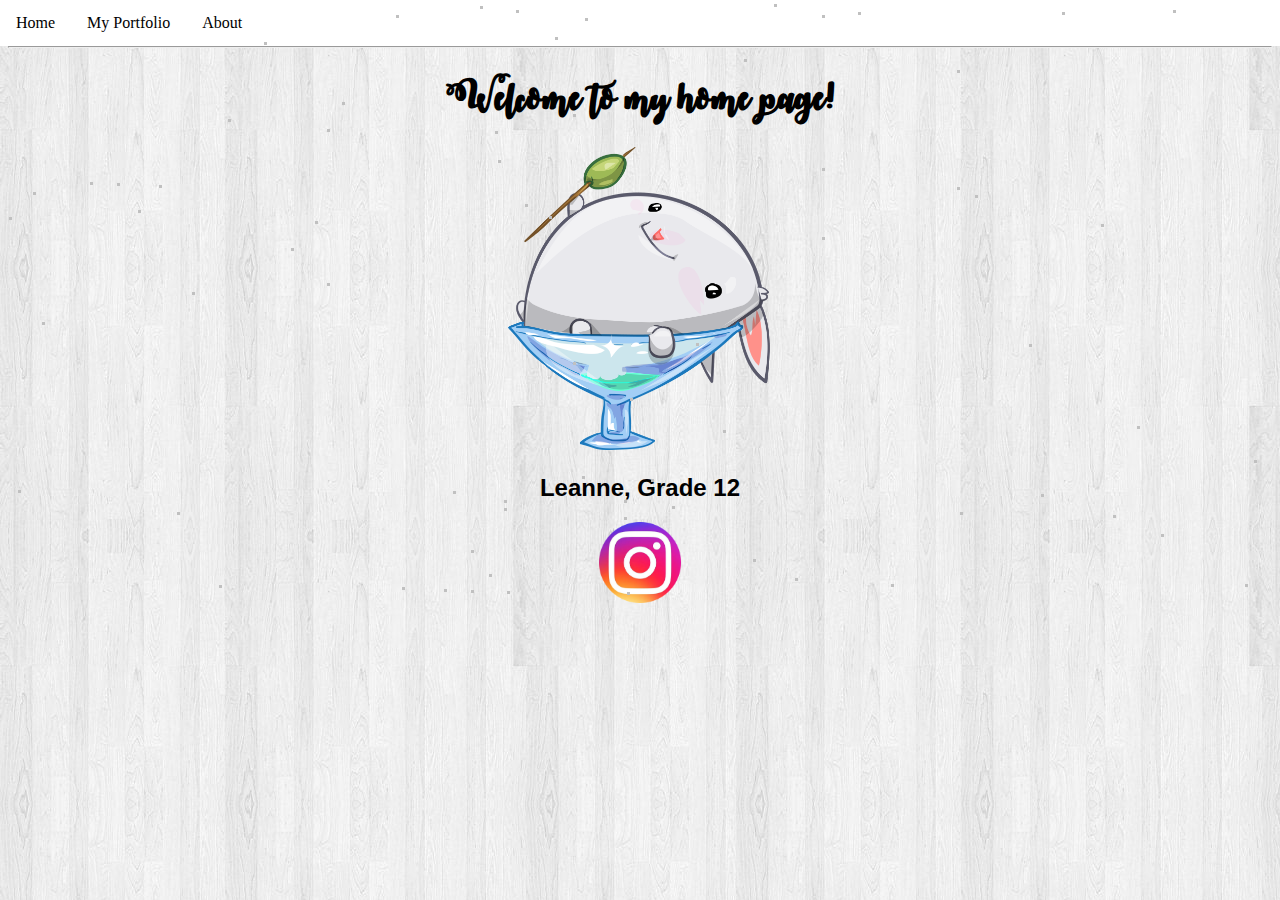
==== index.html @ 629b79e9 "Initial commit" ====
<!doctype html>
<html lang="en">
    <center>
    <head>
        <title>Home</title>
        <link rel="stylesheet" href="style.css" type="text/css">
    </head>
    <script type="text/javascript">

var speed=70; 
var flakes=70; 
var colour="#C0C0C0"; 
var slush=0; 
var over_or_under="over"; 

var flks=new Array();
var flkx=new Array();
var flky=new Array();
var fldy=new Array();
var slss=new Array();
var slsh=new Array();
var swide, shigh, boddie;

function addLoadEvent(funky) {
  var oldonload=window.onload;
  if (typeof(oldonload)!='function') window.onload=funky;
  else window.onload=function() {
    if (oldonload) oldonload();
    funky();
  }
}

addLoadEvent(baby_its_cold_outside);

function baby_its_cold_outside() { if (document.getElementById) {
  var i;
  boddie=document.createElement("div");
  i=boddie.style;
  i.position="fixed";
  i.top="0px";
  i.left="0px";
  i.overflow="visible";
  i.width="1px";
  i.height="1px";
  i.backgroundColor="transparent";
  document.body.appendChild(boddie);
  set_width();
  for (var i=0; i<flakes; i++) {
    flks[i]=createDiv(3, 3, colour);
    flkx[i]=3*Math.floor(Math.random()*swide/3);
    flky[i]=Math.floor(Math.random()*shigh);
    fldy[i]=2+Math.floor(Math.random()*4);
    flks[i].style.left=flkx[i]+"px";
    flks[i].style.top=flky[i]+"px";
	flks[i].style.zIndex=(over_or_under=="over")?"1001":"0";
    boddie.appendChild(flks[i]);
  }
  setInterval("let_it_snow()", speed);
}}

function createDiv(height, width, colour) {
  var div=document.createElement("div");
  div.style.position="absolute";
  div.style.height=height+"px";
  div.style.width=width+"px";
  div.style.overflow="hidden";
  div.style.backgroundColor=colour;
  return (div);
}

window.onresize=set_width;
function set_width() {
  var sw_min=999999;
  var sh_min=999999;
  if (document.documentElement && document.documentElement.clientWidth) {
    if (document.documentElement.clientWidth>0) sw_min=document.documentElement.clientWidth;
    if (document.documentElement.clientHeight>0) sh_min=document.documentElement.clientHeight;
  }
  if (typeof(self.innerWidth)=='number' && self.innerWidth) {
    if (self.innerWidth>0 && self.innerWidth<sw_min) sw_min=self.innerWidth;
    if (self.innerHeight>0 && self.innerHeight<sh_min) sh_min=self.innerHeight;
  }
  if (document.body.clientWidth) {
    if (document.body.clientWidth>0 && document.body.clientWidth<sw_min) sw_min=document.body.clientWidth;
    if (document.body.clientHeight>0 && document.body.clientHeight<sh_min) sh_min=document.body.clientHeight;
  }
  if (sw_min==999999 || sh_min==999999) {
    sw_min=800;
    sh_min=600;
  }
  swide=sw_min-3;
  shigh=sh_min;
  if (slush) {
    if (swide/3>slss.length) for (i=slss.length; i<swide/3; i++) {
      if (!slsh[i]) slsh[i]=3;
      slss[i]=createDiv(slsh[i], 3, colour);
      boddie.appendChild(slss[i]);
    }
    for (i=0; i<swide/3; i++) {
      slss[i].style.height=slsh[i]+"px";
      slss[i].style.top=shigh-slsh[i]+"px";
      slss[i].style.left=3*i+"px";
    }
    if (i<slss.length && slss[i].style.left!="-3px") for (; i<slss.length; i++) slss[i].style.left="-3px";
  }
}

function let_it_snow(c) {
  var i, x, o=0, z=0;
  for (i=0; i<flakes; i++) {
    flky[i]+=fldy[i];
	x=Math.floor(flkx[i]/3);
    if (slush) {
      o+=slsh[x];
      if (flky[i]>=shigh-slsh[x]) {
        if (x<swide && slsh[x]>slsh[x+1]+3) x++;
        else if (x>0 && slsh[x]>slsh[x-1]+3) x--;
        slss[x].style.top=shigh-(slsh[x]+=3)+"px";
        slss[x].style.height=slsh[x]+"px";
		flky[i]=shigh;
	  }
    }
    if (flky[i]>=shigh || flkx[i]>swide) {
	  flky[i]=0;
	  fldy[i]=2+Math.floor(Math.random()*4);
	  flkx[i]=3*Math.floor(Math.random()*swide/3);
	  flks[i].style.left=flkx[i]+"px";
	  z++;
	}
	flks[i].style.top=flky[i]+"px";
  }
  if (o>flakes*slush) for (i=0; i<slsh.length; i++) if (slsh[i]>3) slsh[i]--;
  if (z || o>flakes*slush) set_width();
}
// ]]>
</script>

    <body>
        <ul id="nav">
            <li><a href="index.html">Home</a></li>
            <li><a href="portfolio.html">My Portfolio</a></li>
            <li><a href="about.html">About</a></li>
        </ul>
        <hr>
        <h1>Welcome to my home page!</h1>
        <img src="images/bun.png" width="24%">
        <h2>Leanne, Grade 12</h2>
    </body> 
   
</html>

<style>
.container {
    position: relative;
    width: 50%;
}

.image {
  opacity: 1;
  display: block;
  width: 40%;
  height: auto;
  transition: .5s ease;
  backface-visibility: hidden;
}

.middle {
  transition: .5s ease;
  opacity: 0;
  position: absolute;
  top: 50%;
  left: 50%;
  transform: translate(-50%, -50%);
  -ms-transform: translate(-50%, -50%)
}

.container:hover .image {
  opacity: 0.3;
}

.container:hover .middle {
  opacity: 1;
}

.text {
  background-color: #afafaf;
  color: white;
  font-size: 16px;
  padding: 16px 32px;
}
</style>

<body>
<div class="container">
<img src="images/igg.png" align="middle" width=13% hspace="20"/>
<div class="middle">
    <div class="text">@leannexchang</div>

<img src="images/sc.png" align="middle" width=13%/>
    
    
  
  
  </center>
  
    
  
</div>
---- style.css ----
@font-face{
    font-family: Twilight;
    src: url(fonts/OctoberTwilight.ttf);
}
body{
    background-image: url(images/wood.jpg);
    
    

}
h1{
    font-family: "Twilight", sans-serif;
}
h2{
    font-family: "Arial", serif;
}
p{
    font-family: "Georgia", sans-serif;
}

#nav {
    list-style-type: none;
    margin: -8px;
    padding: 0;
    overflow: hidden;
    background-color: white;
}

#nav li {
    float: left;
}

#nav li a {
    display: block;
    color: black;
    text-align: center;
    padding: 14px 16px;
    text-decoration: none;
}
#nav li a:hover {
    background-color: #eae5e5;
}
/* Dropdown Button */
.dropbtn {
    background-color: #4CAF50;
    color: white;
    padding: 16px;
    font-size: 16px;
    border: none;
    cursor: pointer;
}

/* The container <div> - needed to position the dropdown content */
.dropdown {
    position: relative;
    display: inline-block;
}

/* Dropdown Content (Hidden by Default) */
.dropdown-content {
    display: none;
    position: absolute;
    background-color: #f9f9f9;
    min-width: 160px;
    box-shadow: 0px 8px 16px 0px rgba(0,0,0,0.2);
    z-index: 1;
}

/* Links inside the dropdown */
.dropdown-content a {
    color: black;
    padding: 12px 16px;
    text-decoration: none;
    display: block;
}

/* Change color of dropdown links on hover */
.dropdown-content a:hover {background-color: #f1f1f1}

/* Show the dropdown menu on hover */
.dropdown:hover .dropdown-content {
    display: block;
}

/* Change the background color of the dropdown button when the dropdown content is shown */
.dropdown:hover .dropbtn {
    background-color: #3e8e41;
}
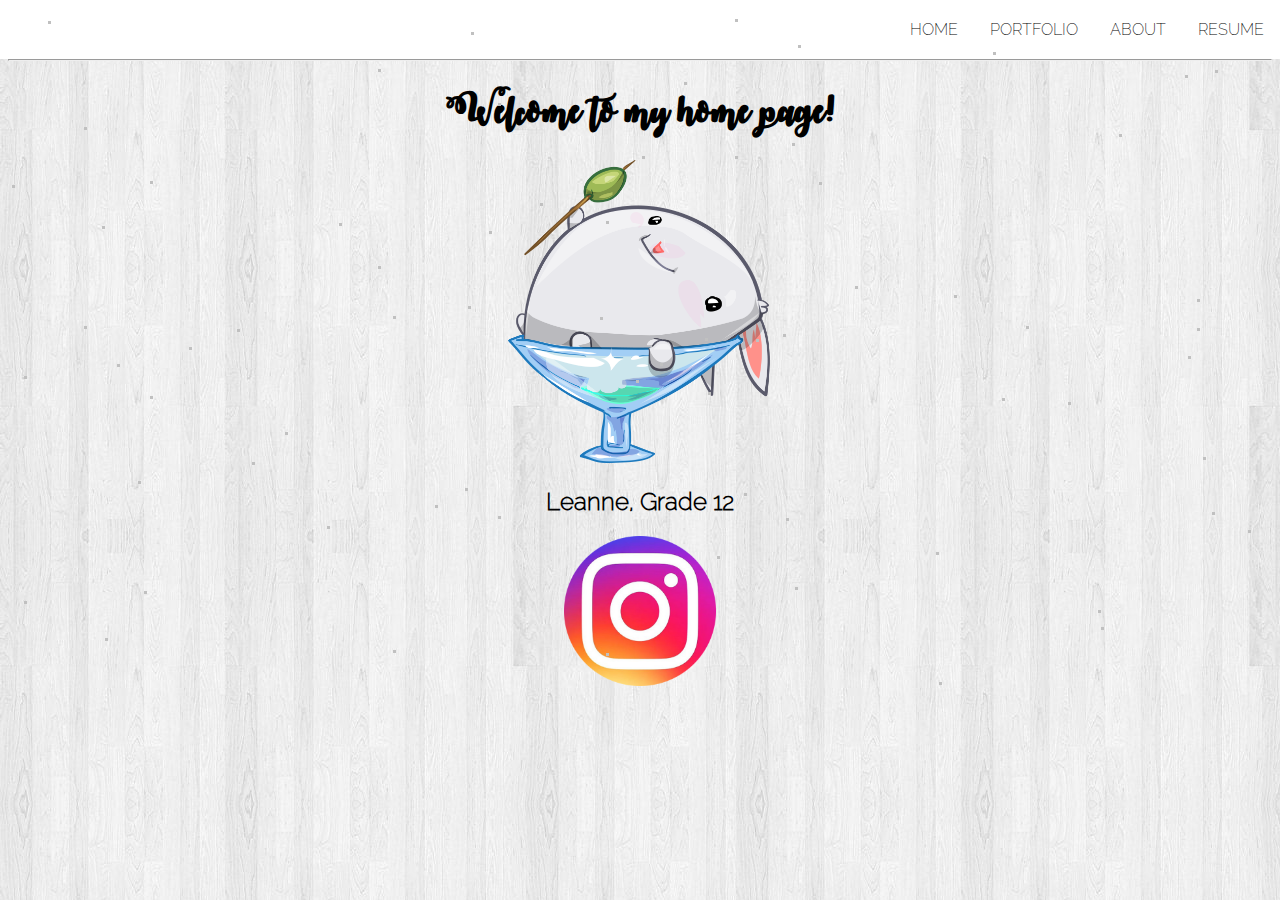
==== commit 19c89b0c: "update" ====
--- a/index.html
+++ b/index.html
@@ -137,9 +137,11 @@
 
     <body>
         <ul id="nav">
-            <li><a href="index.html">Home</a></li>
-            <li><a href="portfolio.html">My Portfolio</a></li>
-            <li><a href="about.html">About</a></li>
+            <li style="font-family:Raleway;" style="float:right"><a href="resume.html">RESUME</a></li>
+            <li style="font-family:Raleway;" style="float:right"><a href="about.html">ABOUT</a></li>
+            <li style="font-family:Raleway;" style="float:right"><a href="portfolio.html">PORTFOLIO</a></li>
+            <li style="font-family:Raleway;" style="float:right"><a href="index.html">HOME</a></li>
+          
         </ul>
         <hr>
         <h1>Welcome to my home page!</h1>
@@ -192,11 +194,11 @@
 
 <body>
 <div class="container">
-<img src="images/igg.png" align="middle" width=13% hspace="20"/>
+<img src="images/igg.png" align="middle" width=24% hspace="20"/>
 <div class="middle">
     <div class="text">@leannexchang</div>
 
-<img src="images/sc.png" align="middle" width=13%/>
+
     
     
   
--- a/style.css
+++ b/style.css
@@ -2,6 +2,11 @@
     font-family: Twilight;
     src: url(fonts/OctoberTwilight.ttf);
 }
+@font-face{
+    font-family: Raleway;
+    src: url(fonts/Raleway.ttf);
+}
+
 body{
     background-image: url(images/wood.jpg);
     
@@ -12,10 +17,16 @@
     font-family: "Twilight", sans-serif;
 }
 h2{
-    font-family: "Arial", serif;
+    font-family: "Raleway", sans-serif;
+}
+h3{
+    font-family: "Raleway", sans-serif;
 }
 p{
-    font-family: "Georgia", sans-serif;
+    font-family: "Raleway", sans-serif;
+}
+nav{
+    font-family: "Arial", sans-serif;
 }
 
 #nav {
@@ -27,14 +38,14 @@
 }
 
 #nav li {
-    float: left;
+    float: right;
 }
 
 #nav li a {
     display: block;
     color: black;
     text-align: center;
-    padding: 14px 16px;
+    padding: 20px 16px;
     text-decoration: none;
 }
 #nav li a:hover {
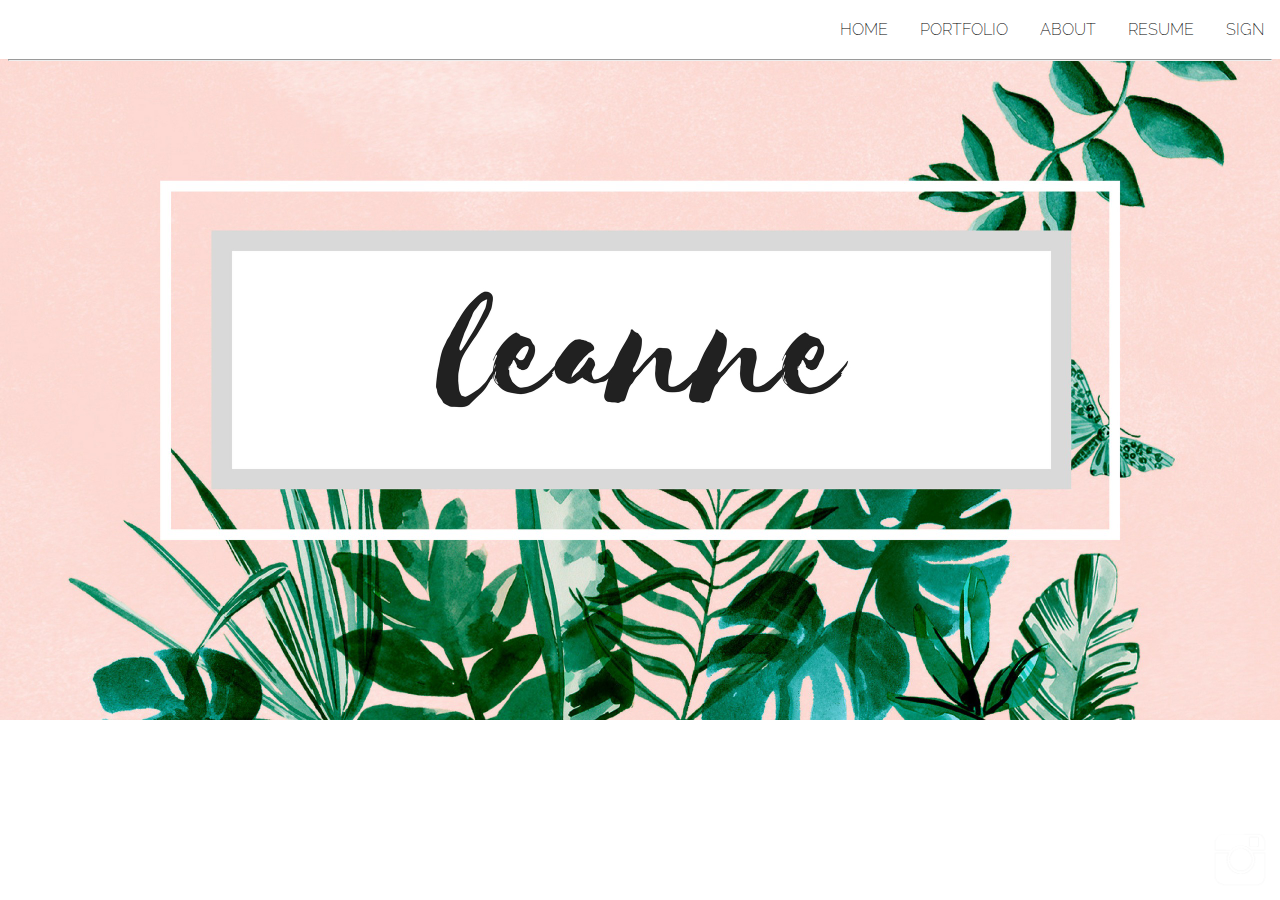
==== commit 93f14c17: "update" ====
--- a/index.html
+++ b/index.html
@@ -4,139 +4,19 @@
     <head>
         <title>Home</title>
         <link rel="stylesheet" href="style.css" type="text/css">
+        
+     
     </head>
-    <script type="text/javascript">
-
-var speed=70; 
-var flakes=70; 
-var colour="#C0C0C0"; 
-var slush=0; 
-var over_or_under="over"; 
-
-var flks=new Array();
-var flkx=new Array();
-var flky=new Array();
-var fldy=new Array();
-var slss=new Array();
-var slsh=new Array();
-var swide, shigh, boddie;
-
-function addLoadEvent(funky) {
-  var oldonload=window.onload;
-  if (typeof(oldonload)!='function') window.onload=funky;
-  else window.onload=function() {
-    if (oldonload) oldonload();
-    funky();
-  }
+    <style>
+body  {
+    background-image: url("images/channel.jpg");
+    background-size: 100%;
+    background-repeat: no-repeat;
 }
-
-addLoadEvent(baby_its_cold_outside);
-
-function baby_its_cold_outside() { if (document.getElementById) {
-  var i;
-  boddie=document.createElement("div");
-  i=boddie.style;
-  i.position="fixed";
-  i.top="0px";
-  i.left="0px";
-  i.overflow="visible";
-  i.width="1px";
-  i.height="1px";
-  i.backgroundColor="transparent";
-  document.body.appendChild(boddie);
-  set_width();
-  for (var i=0; i<flakes; i++) {
-    flks[i]=createDiv(3, 3, colour);
-    flkx[i]=3*Math.floor(Math.random()*swide/3);
-    flky[i]=Math.floor(Math.random()*shigh);
-    fldy[i]=2+Math.floor(Math.random()*4);
-    flks[i].style.left=flkx[i]+"px";
-    flks[i].style.top=flky[i]+"px";
-	flks[i].style.zIndex=(over_or_under=="over")?"1001":"0";
-    boddie.appendChild(flks[i]);
-  }
-  setInterval("let_it_snow()", speed);
-}}
-
-function createDiv(height, width, colour) {
-  var div=document.createElement("div");
-  div.style.position="absolute";
-  div.style.height=height+"px";
-  div.style.width=width+"px";
-  div.style.overflow="hidden";
-  div.style.backgroundColor=colour;
-  return (div);
-}
-
-window.onresize=set_width;
-function set_width() {
-  var sw_min=999999;
-  var sh_min=999999;
-  if (document.documentElement && document.documentElement.clientWidth) {
-    if (document.documentElement.clientWidth>0) sw_min=document.documentElement.clientWidth;
-    if (document.documentElement.clientHeight>0) sh_min=document.documentElement.clientHeight;
-  }
-  if (typeof(self.innerWidth)=='number' && self.innerWidth) {
-    if (self.innerWidth>0 && self.innerWidth<sw_min) sw_min=self.innerWidth;
-    if (self.innerHeight>0 && self.innerHeight<sh_min) sh_min=self.innerHeight;
-  }
-  if (document.body.clientWidth) {
-    if (document.body.clientWidth>0 && document.body.clientWidth<sw_min) sw_min=document.body.clientWidth;
-    if (document.body.clientHeight>0 && document.body.clientHeight<sh_min) sh_min=document.body.clientHeight;
-  }
-  if (sw_min==999999 || sh_min==999999) {
-    sw_min=800;
-    sh_min=600;
-  }
-  swide=sw_min-3;
-  shigh=sh_min;
-  if (slush) {
-    if (swide/3>slss.length) for (i=slss.length; i<swide/3; i++) {
-      if (!slsh[i]) slsh[i]=3;
-      slss[i]=createDiv(slsh[i], 3, colour);
-      boddie.appendChild(slss[i]);
-    }
-    for (i=0; i<swide/3; i++) {
-      slss[i].style.height=slsh[i]+"px";
-      slss[i].style.top=shigh-slsh[i]+"px";
-      slss[i].style.left=3*i+"px";
-    }
-    if (i<slss.length && slss[i].style.left!="-3px") for (; i<slss.length; i++) slss[i].style.left="-3px";
-  }
-}
-
-function let_it_snow(c) {
-  var i, x, o=0, z=0;
-  for (i=0; i<flakes; i++) {
-    flky[i]+=fldy[i];
-	x=Math.floor(flkx[i]/3);
-    if (slush) {
-      o+=slsh[x];
-      if (flky[i]>=shigh-slsh[x]) {
-        if (x<swide && slsh[x]>slsh[x+1]+3) x++;
-        else if (x>0 && slsh[x]>slsh[x-1]+3) x--;
-        slss[x].style.top=shigh-(slsh[x]+=3)+"px";
-        slss[x].style.height=slsh[x]+"px";
-		flky[i]=shigh;
-	  }
-    }
-    if (flky[i]>=shigh || flkx[i]>swide) {
-	  flky[i]=0;
-	  fldy[i]=2+Math.floor(Math.random()*4);
-	  flkx[i]=3*Math.floor(Math.random()*swide/3);
-	  flks[i].style.left=flkx[i]+"px";
-	  z++;
-	}
-	flks[i].style.top=flky[i]+"px";
-  }
-  if (o>flakes*slush) for (i=0; i<slsh.length; i++) if (slsh[i]>3) slsh[i]--;
-  if (z || o>flakes*slush) set_width();
-}
-// ]]>
-</script>
-
-    <body>
+</style>
+    
         <ul id="nav">
+            <li style="font-family:Raleway;" style="float:right"><a href="http://www.yourworldoftext.com/leannechang" target=_blank>SIGN</a></li>
             <li style="font-family:Raleway;" style="float:right"><a href="resume.html">RESUME</a></li>
             <li style="font-family:Raleway;" style="float:right"><a href="about.html">ABOUT</a></li>
             <li style="font-family:Raleway;" style="float:right"><a href="portfolio.html">PORTFOLIO</a></li>
@@ -144,67 +24,9 @@
           
         </ul>
         <hr>
-        <h1>Welcome to my home page!</h1>
-        <img src="images/bun.png" width="24%">
-        <h2>Leanne, Grade 12</h2>
-    </body> 
-   
-</html>
-
-<style>
-.container {
-    position: relative;
-    width: 50%;
-}
-
-.image {
-  opacity: 1;
-  display: block;
-  width: 40%;
-  height: auto;
-  transition: .5s ease;
-  backface-visibility: hidden;
-}
-
-.middle {
-  transition: .5s ease;
-  opacity: 0;
-  position: absolute;
-  top: 50%;
-  left: 50%;
-  transform: translate(-50%, -50%);
-  -ms-transform: translate(-50%, -50%)
-}
-
-.container:hover .image {
-  opacity: 0.3;
-}
-
-.container:hover .middle {
-  opacity: 1;
-}
-
-.text {
-  background-color: #afafaf;
-  color: white;
-  font-size: 16px;
-  padding: 16px 32px;
-}
-</style>
-
-<body>
-<div class="container">
-<img src="images/igg.png" align="middle" width=24% hspace="20"/>
-<div class="middle">
-    <div class="text">@leannexchang</div>
-
-
-    
-    
-  
-  
-  </center>
-  
-    
-  
-</div>
+ <a href="https://www.instagram.com/leannexchang/" target="_blank">
+  <img src="images/white ig.png"  style="width:60px;height:60px;border:0; position: absolute; bottom: 10px; right: 10px;">
+</a>
+       
+            
+        </body>--- a/style.css
+++ b/style.css
@@ -6,9 +6,14 @@
     font-family: Raleway;
     src: url(fonts/Raleway.ttf);
 }
-
-body{
-    background-image: url(images/wood.jpg);
+@font-face{
+    font-family: Nova;
+    src: url(fonts/NOVABOLD.otf);
+}
+@font-face{
+    font-family: Novaa;
+    src: url(fonts/nova.regular.otf);
+}
     
     
 
@@ -28,7 +33,15 @@
 nav{
     font-family: "Arial", sans-serif;
 }
-
+table{
+    font-family: "Raleway", sans-serif;
+}
+ol{
+    font-family: "Raleway", sans-serif;
+}
+ul{
+    font-family: "Raleway", sans-serif;
+}
 #nav {
     list-style-type: none;
     margin: -8px;
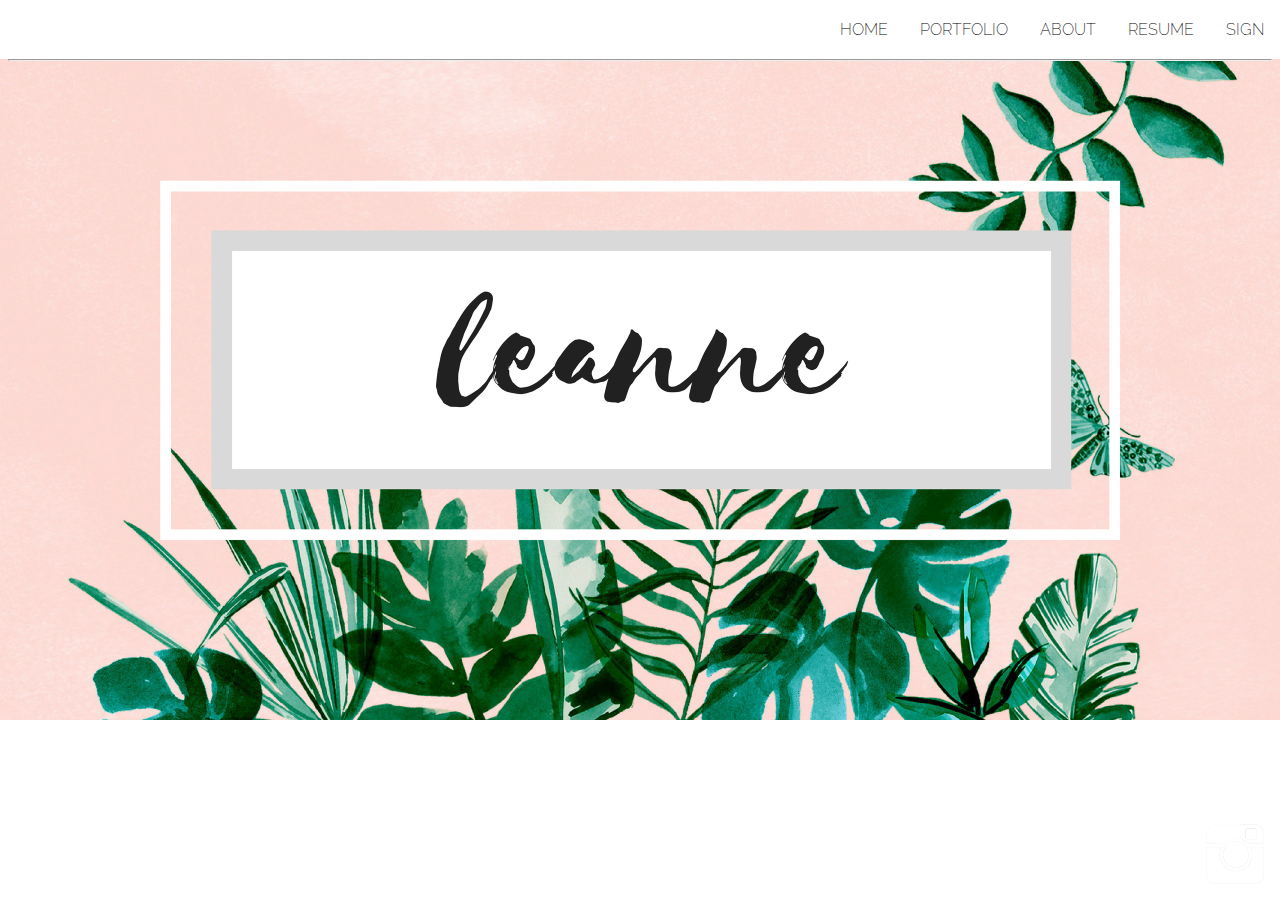
==== commit 45e3fc32: "update" ====
--- a/index.html
+++ b/index.html
@@ -25,7 +25,7 @@
         </ul>
         <hr>
  <a href="https://www.instagram.com/leannexchang/" target="_blank">
-  <img src="images/white ig.png"  style="width:60px;height:60px;border:0; position: absolute; bottom: 10px; right: 10px;">
+  <img src="images/white ig.png"  style="width:70px;height:70px;border:0; position: absolute; bottom: 10px; right: 10px;">
 </a>
        
             
